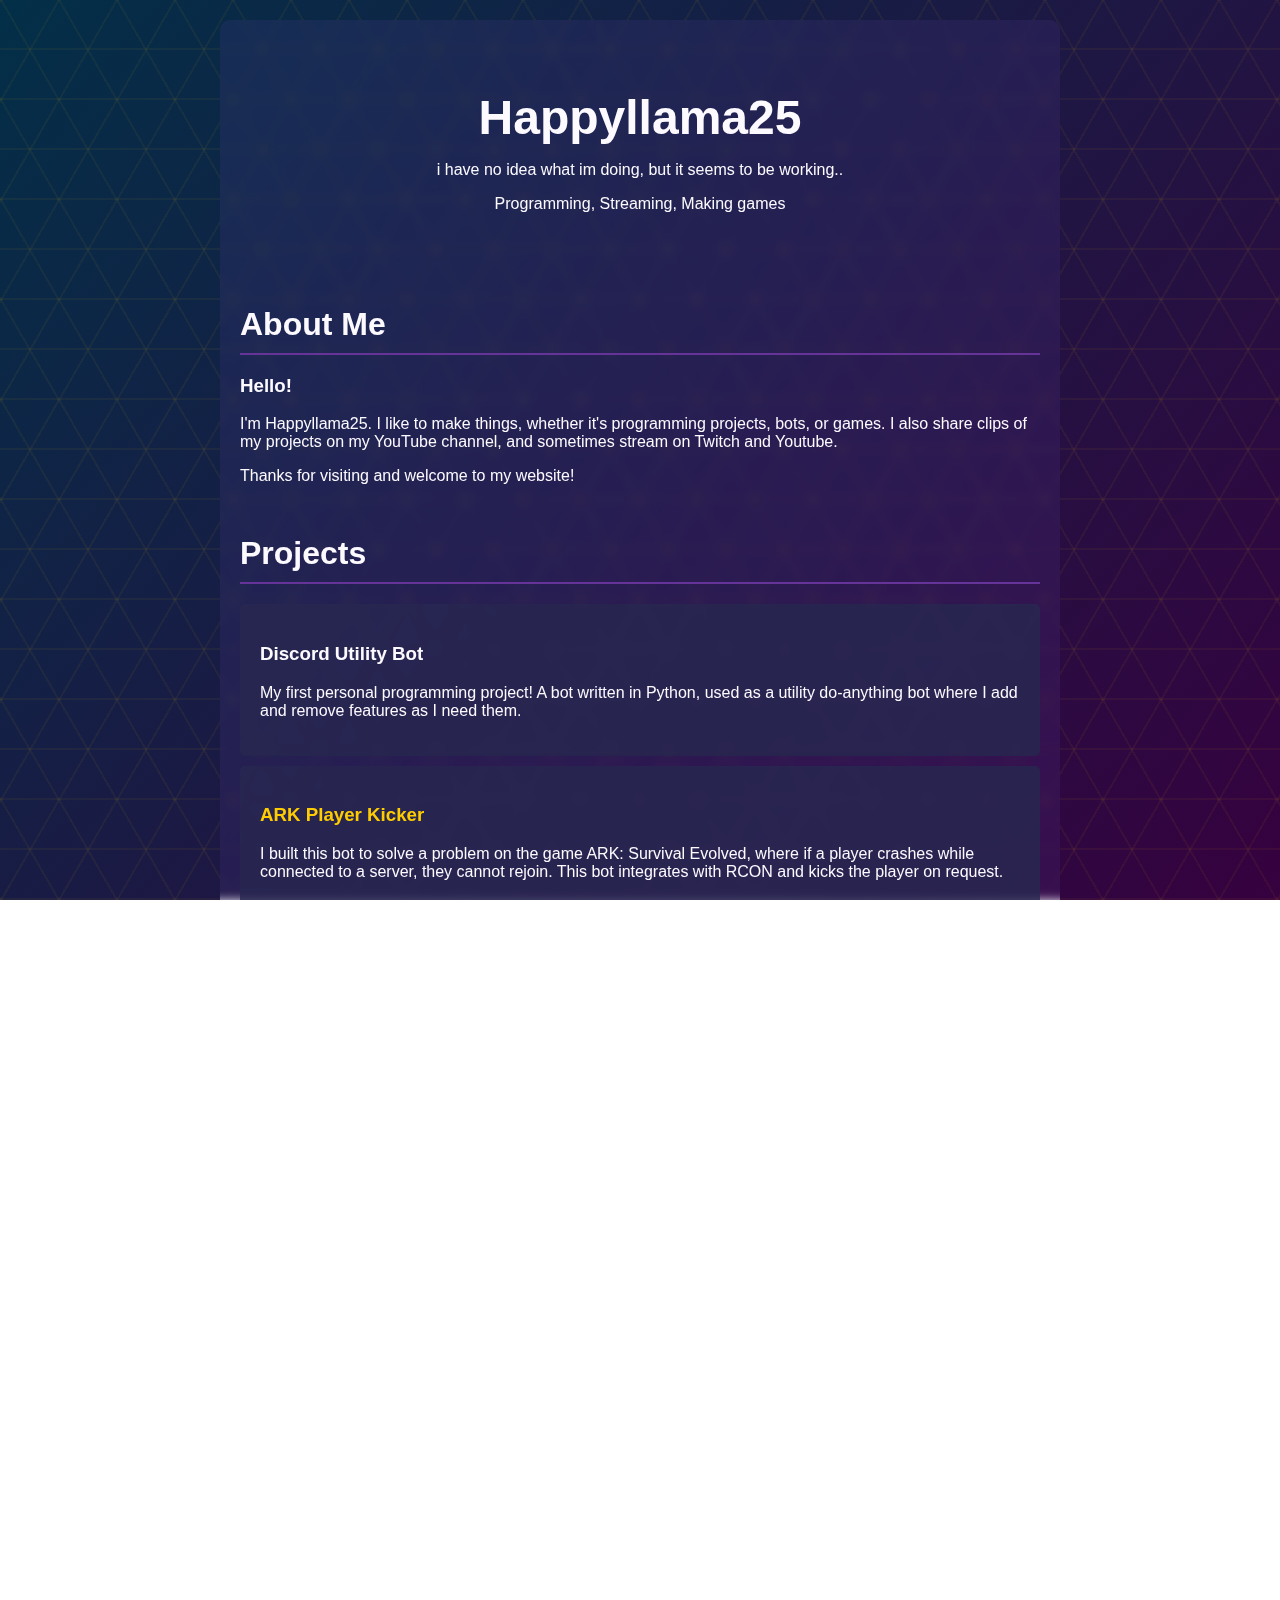
==== index.html @ f1fa0180 "Merge branch 'main' of https://github.com/Happyllama25/LlamaWebsite" ====
<!DOCTYPE html>
<html lang="en">
<head>
    <meta charset="UTF-8">
    <meta name="viewport" content="width=device-width, initial-scale=1.0">
	<link rel="icon" type="image/x-icon" href="https://happyllama25.net/favicon.ico">
    <title>Happyllama25</title>
	<!-- zamn thats quite a bit of css -->
    <style> 
        html, body {
            font-family: Arial, sans-serif;
            background: linear-gradient(135deg, #032F48, #36013F);
            color: #fcf9ff;
            margin: 0;
            padding: 0;
            height: 100%;
            overflow: auto;
        }

        .container {
            position: relative;
            z-index: 2;
            max-width: 800px;
            margin: 20px auto;
            padding: 20px;
            background: rgba(94, 66, 166, 0.15);
            backdrop-filter: blur(5px);
            border-radius: 10px;
        }
        header {
            text-align: center;
            padding: 50px 0;
        }
        header h1 {
            font-size: 3em;
            margin: 0;
        }
        section {
            margin-bottom: 50px;
        }
        .section-title {
            font-size: 2em;
            border-bottom: 2px solid #663399;
            padding-bottom: 10px;
            margin-bottom: 20px;
        }
        .project-list {
            list-style-type: none;
            padding: 0;
        }
		
        .project-list li {
            background-color: rgba(37, 39, 77, 0.8);
            margin: 10px 0;
            padding: 20px;
            border-radius: 5px;
			backdrop-filter: blur(2px);
        }
        footer {
            text-align: center;
            padding: 20px 0;
            border-top: 1px solid #663399;
        }

        .hex-background {
            position: fixed;
            top: 0;
            left: 0;
            width: 100%;
            height: 100%;
            z-index: 1;
            background: repeating-linear-gradient(
                60deg,
                rgba(255, 204, 0, 0.05) 0,
                rgba(255, 204, 0, 0.05) 2px,
                transparent 2px,
                transparent 50px
            ),
            repeating-linear-gradient(
                120deg,
                rgba(255, 204, 0, 0.05) 0,
                rgba(255, 204, 0, 0.05) 2px,
                transparent 2px,
                transparent 50px
            ),
            repeating-linear-gradient(
                0deg,
                rgba(255, 204, 0, 0.05) 0,
                rgba(255, 204, 0, 0.05) 2px,
                transparent 2px,
                transparent 50px
            );
            background-size: 58px 100px;
        }
		
		.channel-list {
			list-style: none;
			padding: 0;
		}
		.channel-list li {
			background-color: rgba(37, 39, 77, 0.8);
			margin: 10px 0;
			padding: 20px;
			border-radius: 5px;
			backdrop-filter: blur(2px);
		}
		.channel-list li p {
			margin: 0;
		}
		
		a {
			color: #ffcc00;
			font-weight: bold;
			text-decoration: none;
		}
		
		a:hover {
			text-decoration: underline;
		}
		
    </style>
</head>

<body>
    <div class="hex-background"></div>
    <div class="container">
        <header>
            <h1>Happyllama25</h1>
			<p>i have no idea what im doing, but it seems to be working..</p>
            <p>Programming, Streaming, Making games</p>
        </header>

        <section id="about">
            <h2 class="section-title">About Me</h2>
            <p><h3>Hello!</h3> I'm Happyllama25. I like to make things, whether it's programming projects, bots, or games. I also share clips of my projects on my YouTube channel, and sometimes stream on Twitch and Youtube.</p>
			<p>Thanks for visiting and welcome to my website!</p>
        </section>

        <section id="projects">
            <h2 class="section-title">Projects</h2>
            <ul class="project-list">
                <li>
                    <h3>Discord Utility Bot</h3>
                    <p>My first personal programming project! A bot written in Python, used as a utility do-anything bot where I add and remove features as I need them.</p>
                </li>
                <li>
                    <h3><a href="https://github.com/Happyllama25/discord-arkplayerkicker" target="_blank">ARK Player Kicker</a></h3>
                    <p>I built this bot to solve a problem on the game ARK: Survival Evolved, where if a player crashes while connected to a server, they cannot rejoin. This bot integrates with RCON and kicks the player on request.</p>
                </li>
				<li>
					<h3><a href="https://github.com/Happyllama25/LlamaWebsite" target="_blank">This Website!</a></h3>
					<p>I wrote this over the course of a couple days, and learned a bunch of HTML and CSS in the process.</p>
				</li>
                <li>
                    <h3><a href="https://blog.happyllama25.net" target="_blank">A Blog</a></h3>
					<p>I have a little blog space where I'll post about the things I'm doing, devlogs, and guides.</p>
                </li>
                <!-- uwu -->
				
            </ul>
        </section>

		<section id="links">
			<h2 class="section-title">Channels</h2>
			<ul class="channel-list">
				<li>
					<p>Check out my YouTube channel where I post clips of my projects: 
						<a href="https://www.youtube.com/@LlamaClips" target="_blank">@LlamaClips</a>
					</p>
				</li>
				<li>
					<p>I go live on 
						<a href="https://www.twitch.tv/happylama25" target="_blank">Twitch - happylama25</a> and 
						<a href="https://www.youtube.com/@Happyllama25" target="_blank">YouTube - @Happyllama25</a>
					</p>
				</li>
				<li>
					<p>I also have a TikTok where I post clips: 
						<a href="https://www.tiktok.com/@happyllama256" target="_blank">TikTok - Happyllama256</a>
					</p>
				</li>
				<li>
					<p>My GitHub, where I publicly post many of my projects and their progress: 
						<a href="https://github.com/Happyllama25" target="_blank">Happyllama25</a>
					</p>
				</li>
                <li>
					<p>My blog, where I elaborate on projects and post hopefully useful guides: 
						<a href="https://blog.happyllama25.net" target="_blank">blog.happyllama25.net</a>
					</p>
				</li>
				<li>
					<p>My username is usually consistent across platforms and services, if you ever need to verify, contact me on one of the platforms above or below, or any of the linked contacts on those services.
					</p>
				</li>
			</ul>
		</section>

        <section id="contact">
            <h2 class="section-title">Contact</h2>
            <p>If you'd like to get in touch, feel free to reach out via through email <a href="mailto:llama@happyllama25.net">llama@happyllama25.net</a></p>
			<p>You can also find me on Discord as happyllama25 or on my <a href="https://discord.gg/knm9b4a9rS"target="_blank">Discord</a> server</p>
        </section>

        <footer>
            <p>&copy; 2024 Happyllama25. All rights reserved. With love <3</p>
        </footer>
    </div>
</body>
</html>
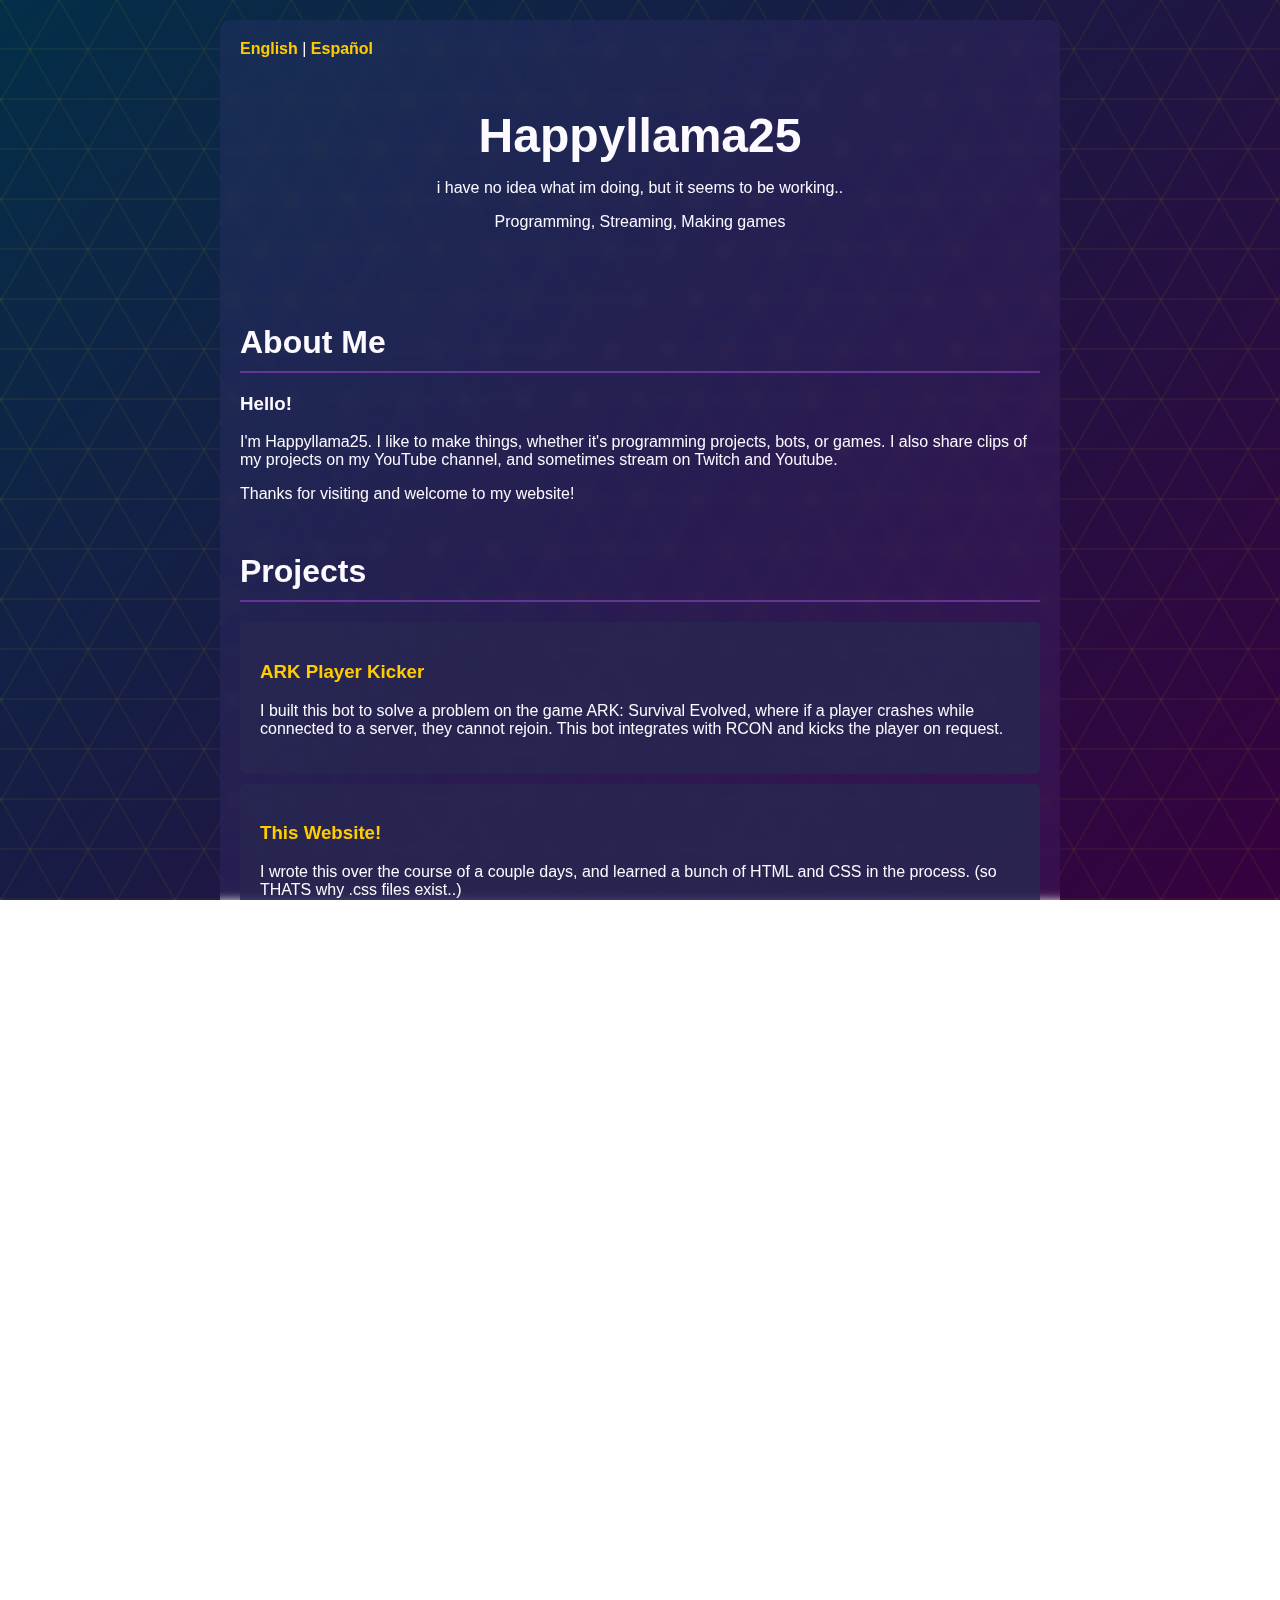
==== commit b5449c7d: "push to prod with zero testing" ====
--- a/index.html
+++ b/index.html
@@ -3,6 +3,7 @@
 <head>
     <meta charset="UTF-8">
     <meta name="viewport" content="width=device-width, initial-scale=1.0">
+    <meta name="description" content="Hi, I'm Happyllama25, and this is my website. Explore my projects, learn something new, or just look around I guess.">
 	<link rel="icon" type="image/x-icon" href="https://happyllama25.net/favicon.ico">
     <title>Happyllama25</title>
 	<!-- zamn thats quite a bit of css -->
@@ -124,6 +125,7 @@
 <body>
     <div class="hex-background"></div>
     <div class="container">
+        <a href="index.html" lang="en">English</a> | <a href="index_es.html" lang="es">Español</a>
         <header>
             <h1>Happyllama25</h1>
 			<p>i have no idea what im doing, but it seems to be working..</p>
@@ -140,20 +142,16 @@
             <h2 class="section-title">Projects</h2>
             <ul class="project-list">
                 <li>
-                    <h3>Discord Utility Bot</h3>
-                    <p>My first personal programming project! A bot written in Python, used as a utility do-anything bot where I add and remove features as I need them.</p>
-                </li>
-                <li>
                     <h3><a href="https://github.com/Happyllama25/discord-arkplayerkicker" target="_blank">ARK Player Kicker</a></h3>
                     <p>I built this bot to solve a problem on the game ARK: Survival Evolved, where if a player crashes while connected to a server, they cannot rejoin. This bot integrates with RCON and kicks the player on request.</p>
                 </li>
 				<li>
 					<h3><a href="https://github.com/Happyllama25/LlamaWebsite" target="_blank">This Website!</a></h3>
-					<p>I wrote this over the course of a couple days, and learned a bunch of HTML and CSS in the process.</p>
+					<p>I wrote this over the course of a couple days, and learned a bunch of HTML and CSS in the process. (so THATS why .css files exist..)</p>
 				</li>
                 <li>
                     <h3><a href="https://blog.happyllama25.net" target="_blank">A Blog</a></h3>
-					<p>I have a little blog space where I'll post about the things I'm doing, devlogs, and guides.</p>
+					<p>I have a little blog space where I'll (hopefully) post about the things I'm doing, devlogs, and guides.</p>
                 </li>
                 <!-- uwu -->
 				
@@ -190,7 +188,11 @@
 					</p>
 				</li>
 				<li>
-					<p>My username is usually consistent across platforms and services, if you ever need to verify, contact me on one of the platforms above or below, or any of the linked contacts on those services.
+					<p>My username is usually consistent across platforms and services, 
+                        <b>that doesn't mean every account with my username is owned by me</b>, 
+                        if you ever need to verify, contact me on one (or more!) of the 
+                        platforms directly linked above or below, or any of the linked 
+                        contacts on those services and ask!
 					</p>
 				</li>
 			</ul>
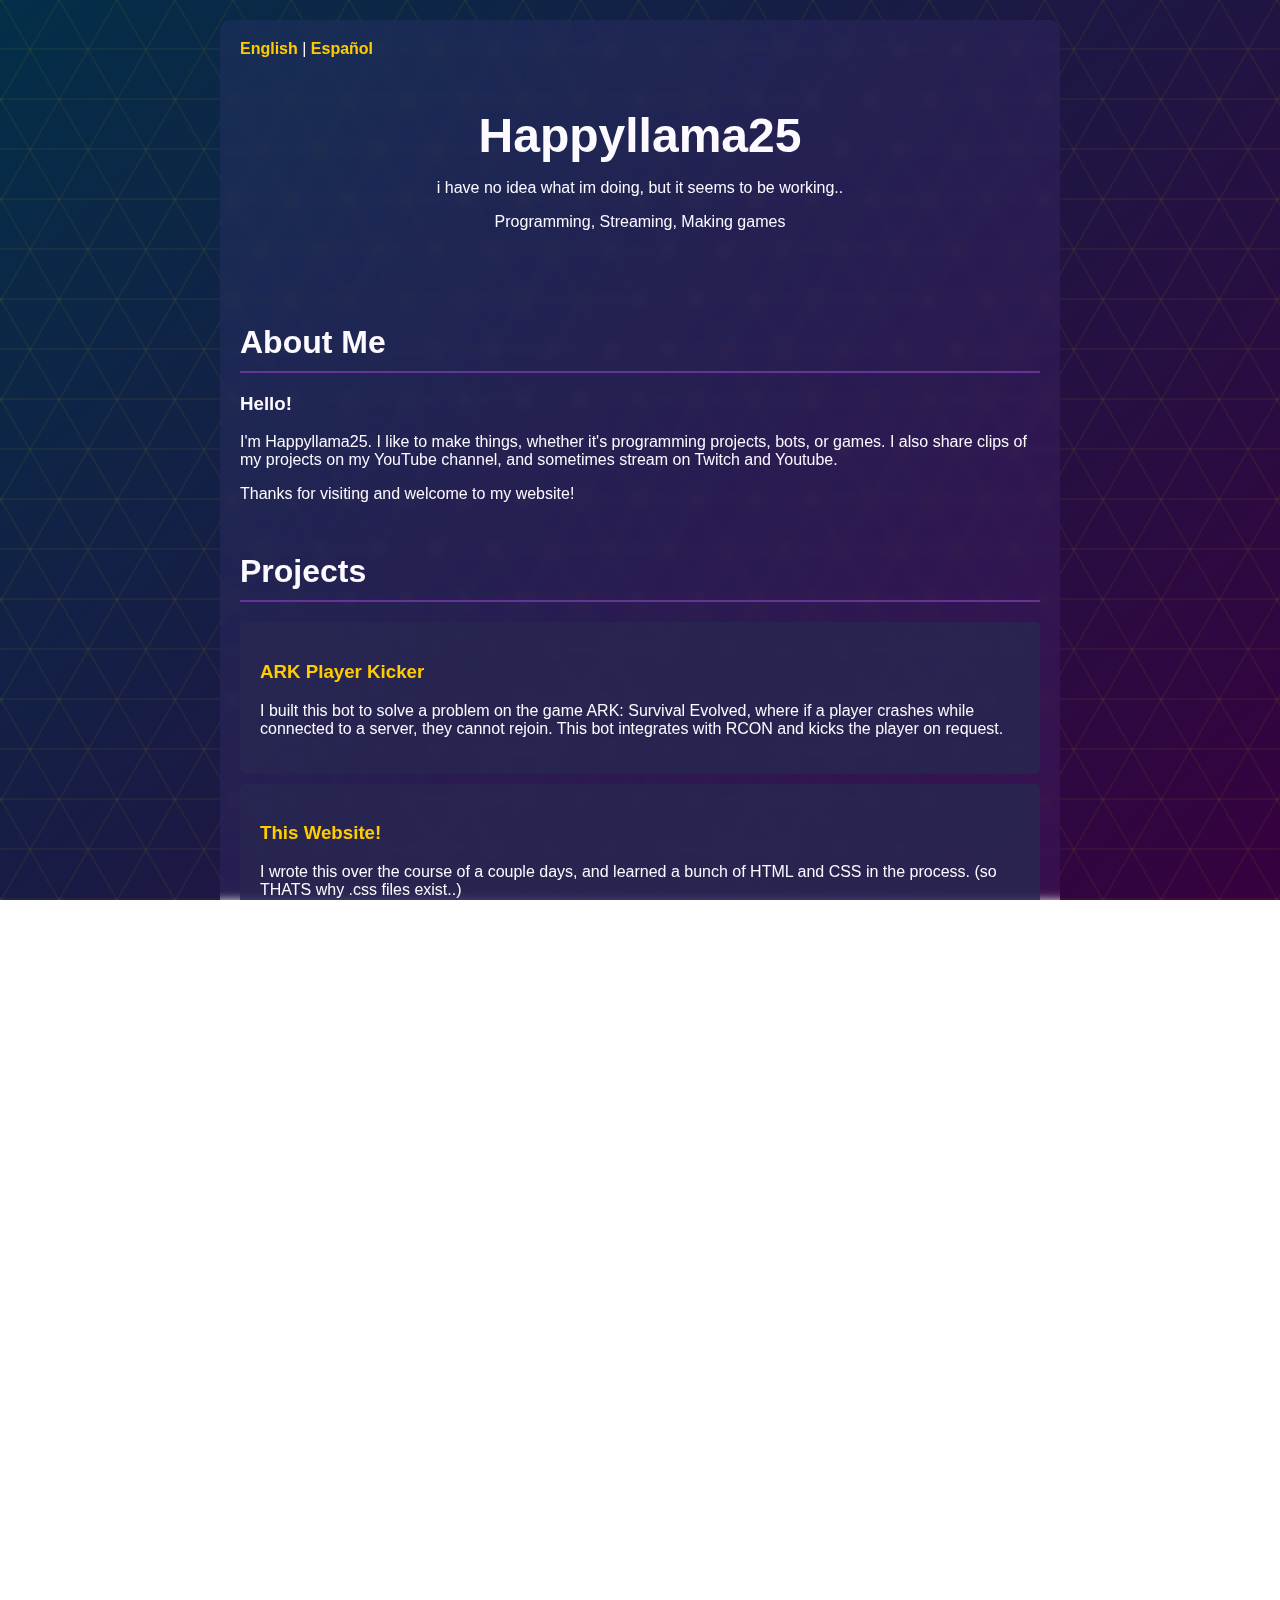
==== commit 1eb38ea4: "move assets (breaking" ====
--- a/index.html
+++ b/index.html
@@ -3,126 +3,18 @@
 <head>
     <meta charset="UTF-8">
     <meta name="viewport" content="width=device-width, initial-scale=1.0">
-    <meta name="description" content="Hi, I'm Happyllama25, and this is my website. Explore my projects, learn something new, or just look around I guess.">
-	<link rel="icon" type="image/x-icon" href="https://happyllama25.net/favicon.ico">
+    <meta name="description" content="Hi, I'm Happyllama25, and this is my website. Explore my projects, learn something new, or just look around i guess.">
+	<link rel="icon" type="image/x-icon" href="assets/favicon.ico">
+    <link rel="stylesheet" href="assets/totally-not.css">
     <title>Happyllama25</title>
 	<!-- zamn thats quite a bit of css -->
-    <style> 
-        html, body {
-            font-family: Arial, sans-serif;
-            background: linear-gradient(135deg, #032F48, #36013F);
-            color: #fcf9ff;
-            margin: 0;
-            padding: 0;
-            height: 100%;
-            overflow: auto;
-        }
-
-        .container {
-            position: relative;
-            z-index: 2;
-            max-width: 800px;
-            margin: 20px auto;
-            padding: 20px;
-            background: rgba(94, 66, 166, 0.15);
-            backdrop-filter: blur(5px);
-            border-radius: 10px;
-        }
-        header {
-            text-align: center;
-            padding: 50px 0;
-        }
-        header h1 {
-            font-size: 3em;
-            margin: 0;
-        }
-        section {
-            margin-bottom: 50px;
-        }
-        .section-title {
-            font-size: 2em;
-            border-bottom: 2px solid #663399;
-            padding-bottom: 10px;
-            margin-bottom: 20px;
-        }
-        .project-list {
-            list-style-type: none;
-            padding: 0;
-        }
-		
-        .project-list li {
-            background-color: rgba(37, 39, 77, 0.8);
-            margin: 10px 0;
-            padding: 20px;
-            border-radius: 5px;
-			backdrop-filter: blur(2px);
-        }
-        footer {
-            text-align: center;
-            padding: 20px 0;
-            border-top: 1px solid #663399;
-        }
-
-        .hex-background {
-            position: fixed;
-            top: 0;
-            left: 0;
-            width: 100%;
-            height: 100%;
-            z-index: 1;
-            background: repeating-linear-gradient(
-                60deg,
-                rgba(255, 204, 0, 0.05) 0,
-                rgba(255, 204, 0, 0.05) 2px,
-                transparent 2px,
-                transparent 50px
-            ),
-            repeating-linear-gradient(
-                120deg,
-                rgba(255, 204, 0, 0.05) 0,
-                rgba(255, 204, 0, 0.05) 2px,
-                transparent 2px,
-                transparent 50px
-            ),
-            repeating-linear-gradient(
-                0deg,
-                rgba(255, 204, 0, 0.05) 0,
-                rgba(255, 204, 0, 0.05) 2px,
-                transparent 2px,
-                transparent 50px
-            );
-            background-size: 58px 100px;
-        }
-		
-		.channel-list {
-			list-style: none;
-			padding: 0;
-		}
-		.channel-list li {
-			background-color: rgba(37, 39, 77, 0.8);
-			margin: 10px 0;
-			padding: 20px;
-			border-radius: 5px;
-			backdrop-filter: blur(2px);
-		}
-		.channel-list li p {
-			margin: 0;
-		}
-		
-		a {
-			color: #ffcc00;
-			font-weight: bold;
-			text-decoration: none;
-		}
-		
-		a:hover {
-			text-decoration: underline;
-		}
-		
-    </style>
+    <!-- i vaporised it all, its gone - what do you mean its in a stylesheet? i think you're delusional -->
 </head>
 
 <body>
+    <script src="assets/oneko.js"></script>
+    <!-- kitty !! -->
+
     <div class="hex-background"></div>
     <div class="container">
         <a href="index.html" lang="en">English</a> | <a href="index_es.html" lang="es">Español</a>
@@ -201,10 +93,24 @@
         <section id="contact">
             <h2 class="section-title">Contact</h2>
             <p>If you'd like to get in touch, feel free to reach out via through email <a href="mailto:llama@happyllama25.net">llama@happyllama25.net</a></p>
-			<p>You can also find me on Discord as happyllama25 or on my <a href="https://discord.gg/knm9b4a9rS"target="_blank">Discord</a> server</p>
+			<p>You can also find me on Discord as @happyllama25 or on my <a href="https://discord.gg/knm9b4a9rS"target="_blank">Discord</a> server</p>
         </section>
 
         <footer>
+            <div class="badges">
+                <img src="assets/badges/besteyes.gif" alt="eyes are kinda useful ngl" title="i wonder if in the future we'll look at websites without our eyes... somehow.."/>
+                <a href="https://github.com/adryd325/oneko.js" target="_blank">
+                    <img src="assets/badges/kitten88.gif" alt="cats are cool" title="this kitty is awesome"/>
+                </a>
+                <a href="https://discord.gg/knm9b4a9rS" target="_blank">
+                    <img src="assets/badges/discord2.gif" alt="discord link" title="ill prob change this soon"/>
+                </a>
+            </div>
+            <div class="badges2electricboogaloo">
+                <img src="assets/badges/nocookie.gif" alt="no cookies" title="i dont have any cookies, sorry"/>
+                <img src="assets/badges/ktlnow.gif" alt="kill the llama now" title="i'd rather not"/>
+                <img src="assets/badges/thevoid.gif" alt="the void" title="its true, the server was stolen so idk how its still working"/>
+            </div>
             <p>&copy; 2024 Happyllama25. All rights reserved. With love <3</p>
         </footer>
     </div>
--- a/assets/totally-not.css
+++ b/assets/totally-not.css
@@ -0,0 +1,110 @@
+html, body {
+    font-family: Arial, sans-serif;
+    background: linear-gradient(135deg, #032F48, #36013F);
+    color: #fcf9ff;
+    margin: 0;
+    padding: 0;
+    height: 100%;
+    overflow: auto;
+}
+
+.container {
+    position: relative;
+    z-index: 2;
+    max-width: 800px;
+    margin: 20px auto;
+    padding: 20px;
+    background: rgba(94, 66, 166, 0.15);
+    backdrop-filter: blur(5px);
+    border-radius: 10px;
+}
+header {
+    text-align: center;
+    padding: 50px 0;
+}
+header h1 {
+    font-size: 3em;
+    margin: 0;
+}
+section {
+    margin-bottom: 50px;
+}
+.section-title {
+    font-size: 2em;
+    border-bottom: 2px solid #663399;
+    padding-bottom: 10px;
+    margin-bottom: 20px;
+}
+.project-list {
+    list-style-type: none;
+    padding: 0;
+}
+
+.project-list li {
+    background-color: rgba(37, 39, 77, 0.8);
+    margin: 10px 0;
+    padding: 20px;
+    border-radius: 5px;
+    backdrop-filter: blur(2px);
+}
+footer {
+    text-align: center;
+    padding: 20px 0;
+    border-top: 1px solid #663399;
+}
+
+.hex-background {
+    position: fixed;
+    top: 0;
+    left: 0;
+    width: 100%;
+    height: 100%;
+    z-index: 1;
+    background: repeating-linear-gradient(
+        60deg,
+        rgba(255, 204, 0, 0.05) 0,
+        rgba(255, 204, 0, 0.05) 2px,
+        transparent 2px,
+        transparent 50px
+    ),
+    repeating-linear-gradient(
+        120deg,
+        rgba(255, 204, 0, 0.05) 0,
+        rgba(255, 204, 0, 0.05) 2px,
+        transparent 2px,
+        transparent 50px
+    ),
+    repeating-linear-gradient(
+        0deg,
+        rgba(255, 204, 0, 0.05) 0,
+        rgba(255, 204, 0, 0.05) 2px,
+        transparent 2px,
+        transparent 50px
+    );
+    background-size: 58px 100px;
+}
+
+.channel-list {
+    list-style: none;
+    padding: 0;
+}
+.channel-list li {
+    background-color: rgba(37, 39, 77, 0.8);
+    margin: 10px 0;
+    padding: 20px;
+    border-radius: 5px;
+    backdrop-filter: blur(2px);
+}
+.channel-list li p {
+    margin: 0;
+}
+
+a {
+    color: #ffcc00;
+    font-weight: bold;
+    text-decoration: none;
+}
+
+a:hover {
+    text-decoration: underline;
+}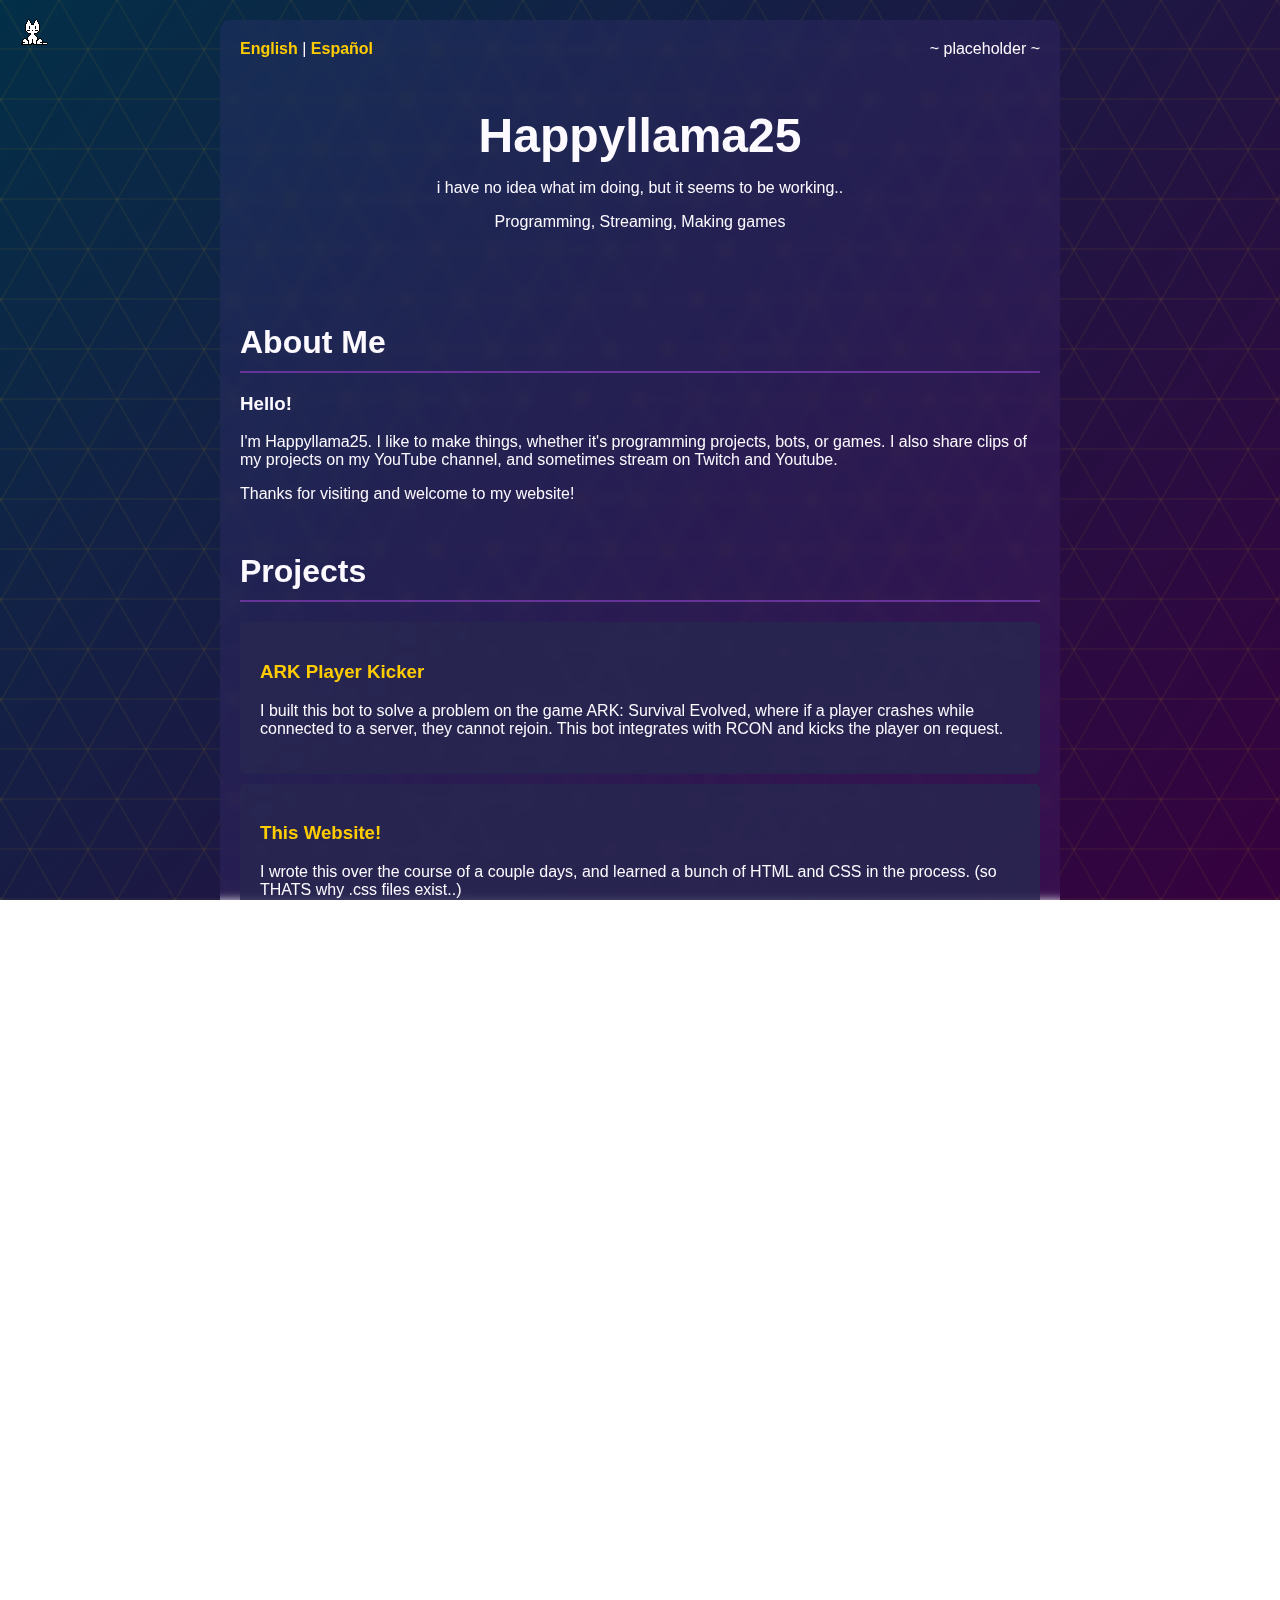
==== commit 7cfc9d61: "placeholder !!" ====
--- a/index.html
+++ b/index.html
@@ -17,7 +17,14 @@
 
     <div class="hex-background"></div>
     <div class="container">
-        <a href="index.html" lang="en">English</a> | <a href="index_es.html" lang="es">Español</a>
+        <div class="header">
+            <div class="langs">
+                <a href="index.html" lang="en">English</a> | <a href="index_es.html" lang="es">Español</a>
+            </div>
+            <div class="onlineCount">
+                <p>~  placeholder  ~</p>
+            </div>
+        </div>
         <header>
             <h1>Happyllama25</h1>
 			<p>i have no idea what im doing, but it seems to be working..</p>
@@ -54,7 +61,7 @@
 			<h2 class="section-title">Channels</h2>
 			<ul class="channel-list">
 				<li>
-					<p>Check out my YouTube channel where I post clips of my projects: 
+					<p>Check out my YouTube channel where I post short showcases of my projects: 
 						<a href="https://www.youtube.com/@LlamaClips" target="_blank">@LlamaClips</a>
 					</p>
 				</li>
@@ -65,7 +72,7 @@
 					</p>
 				</li>
 				<li>
-					<p>I also have a TikTok where I post clips: 
+					<p>I also have a TikTok where I sometimes post clips: 
 						<a href="https://www.tiktok.com/@happyllama256" target="_blank">TikTok - Happyllama256</a>
 					</p>
 				</li>
--- a/assets/totally-not.css
+++ b/assets/totally-not.css
@@ -18,6 +18,15 @@
     backdrop-filter: blur(5px);
     border-radius: 10px;
 }
+
+.header {
+    display: flex;
+    justify-content: space-between;
+}
+.header p {
+    display: inline;
+}
+
 header {
     text-align: center;
     padding: 50px 0;
